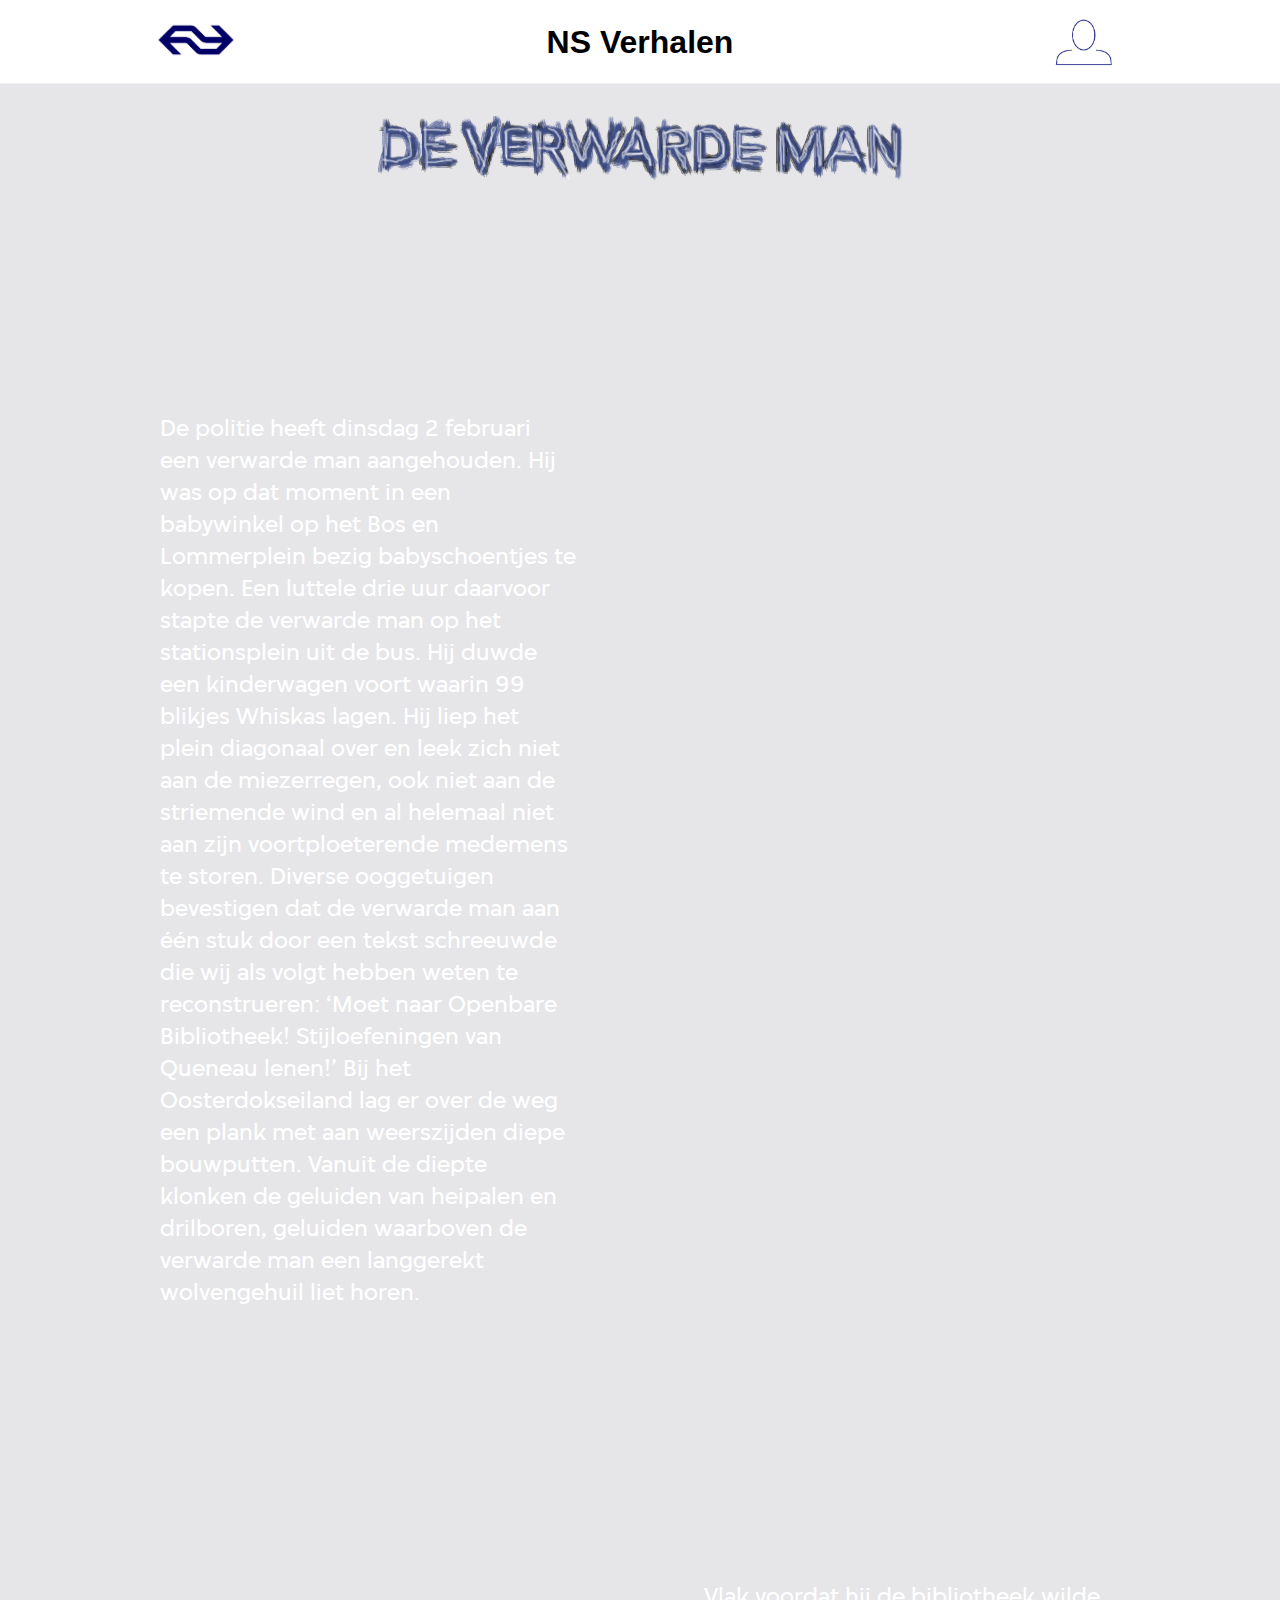
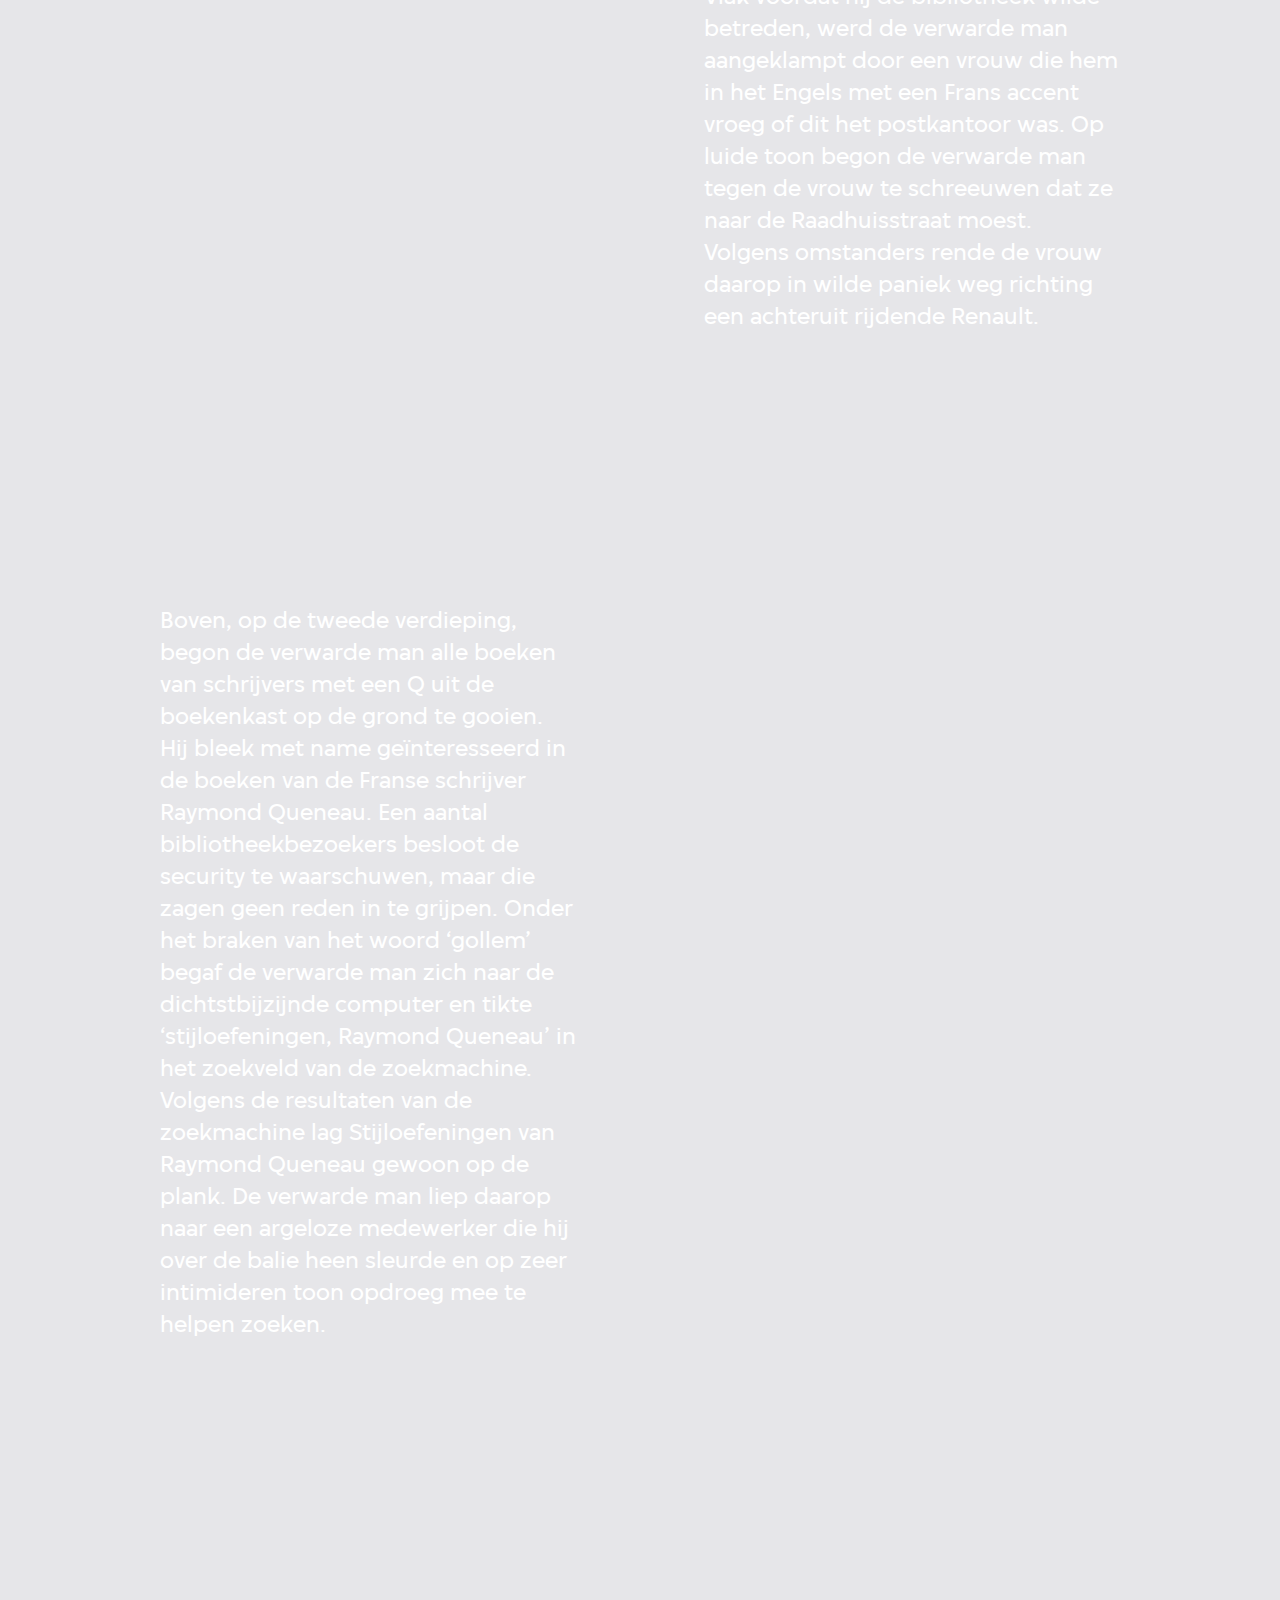
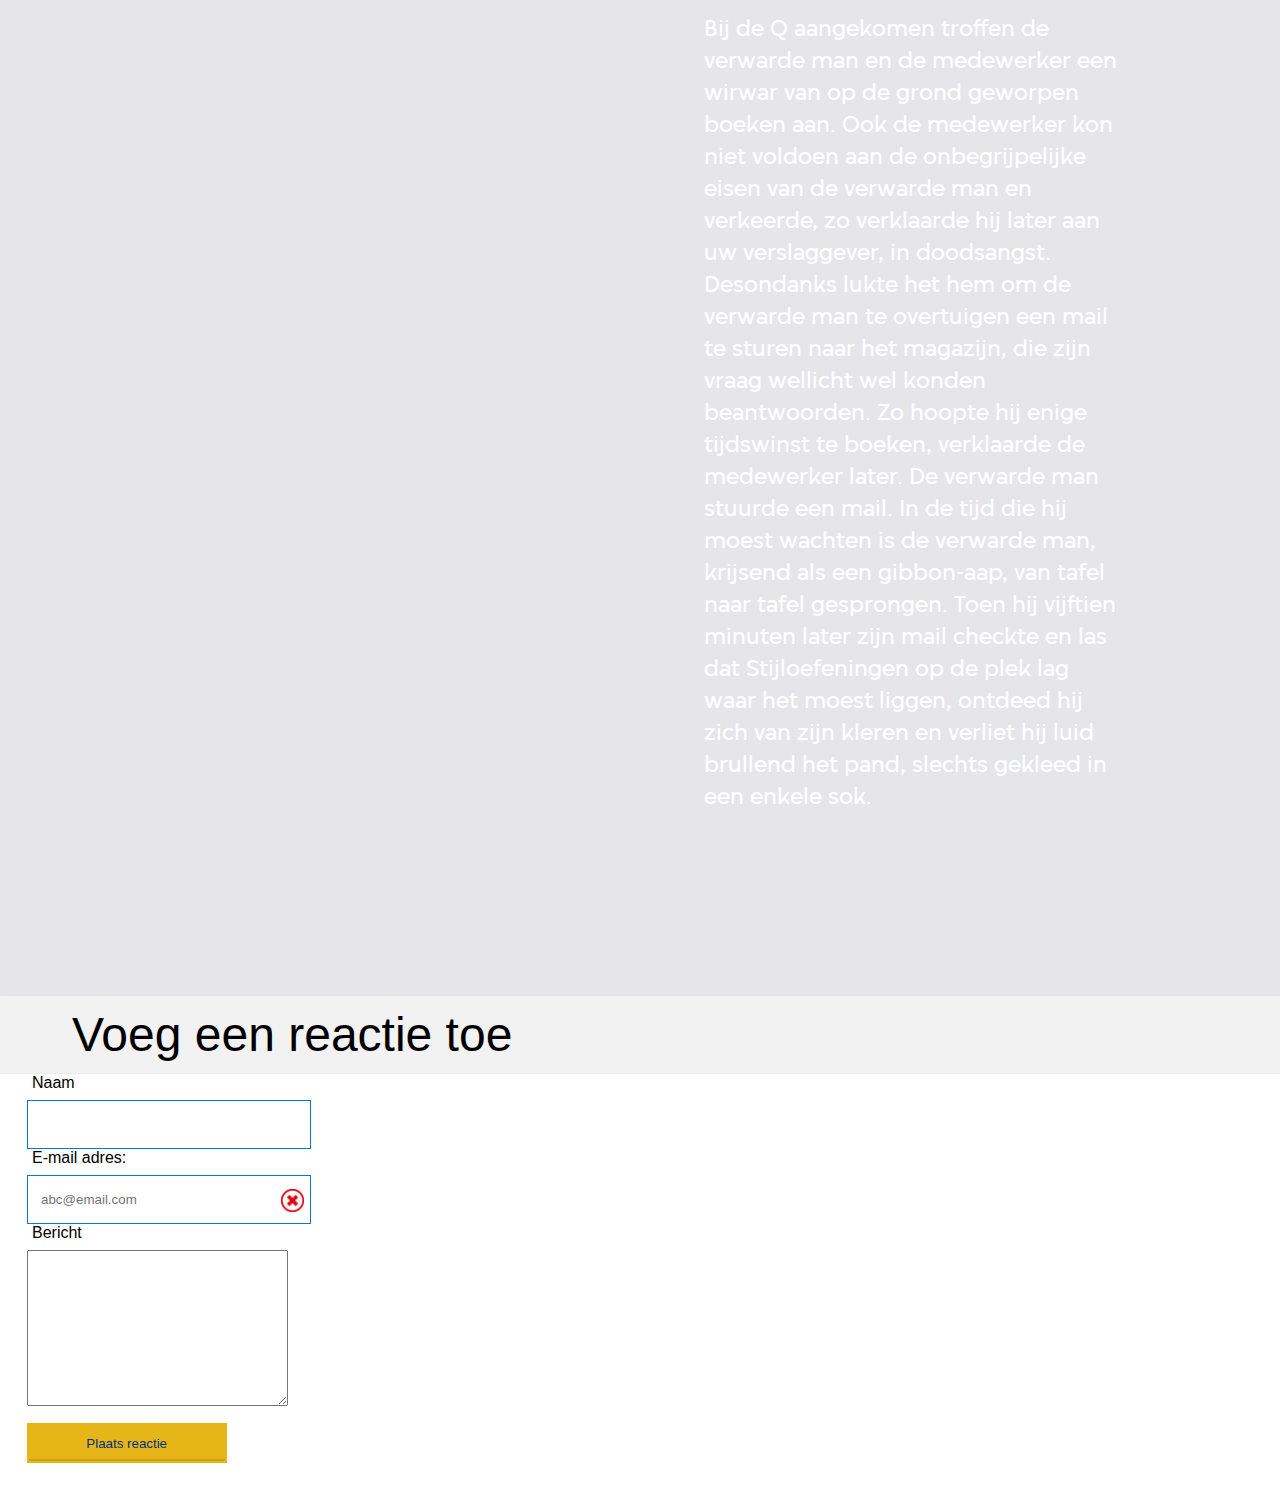
==== de_verwarde_man.html @ 7618469c "Initial commit" ====
<!DOCTYPE html>
<html lang="nl">
<head>
    <meta charset="UTF-8">
    <meta name="viewport" content="width=device-width, initial-scale=1.0">
    <link rel="stylesheet" href="css/style.css">
    <title>Verwarde Man</title>
</head>

<body class="verwardeMan">
    <header>
        <a href="index.html"><img src="images/Nederlandse-spoorwegen-NS-logo.png" alt="Logo Nederlandse Spoorwegen"></a>
        <h1>NS Verhalen</h1>
        <img id="inlogKnop" src="images/logo-MijnNS.png" alt="Logo Nederlandse Spoorwegen">
    </header>
    <main class="mainVerwardeMan">
        <div class="titelFlex"><img class="titel" src="css/images/verward_titel.png" alt="Gefrustreerd"></div>
        <div class="verward verwardOdd">
            <p class="pVerward"> De politie heeft dinsdag 2 februari een verwarde man aangehouden. Hij was op dat moment in een babywinkel op het Bos en Lommerplein bezig babyschoentjes te kopen. Een luttele drie uur daarvoor stapte de verwarde man op het stationsplein uit de bus. Hij duwde een kinderwagen voort waarin 99 blikjes Whiskas lagen. Hij liep het plein diagonaal over en leek zich niet aan de miezerregen, ook niet aan de striemende wind en al helemaal niet aan zijn voortploeterende medemens te storen. Diverse ooggetuigen bevestigen dat de verwarde man aan één stuk door een tekst schreeuwde die wij als volgt hebben weten te reconstrueren: ‘Moet naar Openbare Bibliotheek! Stijloefeningen van Queneau lenen!’ Bij het Oosterdokseiland lag er over de weg een plank met aan weerszijden diepe bouwputten. Vanuit de diepte klonken de geluiden van heipalen en drilboren, geluiden waarboven de verwarde man een langgerekt wolvengehuil liet horen.
            </p>
        </div>
        <div class="verward verwardEven">
            <p class="pVerward">Vlak voordat hij de bibliotheek wilde betreden, werd de verwarde man aangeklampt door een vrouw die hem in het Engels met een Frans accent vroeg of dit het postkantoor was. Op luide toon begon de verwarde man tegen de vrouw te schreeuwen dat ze naar de Raadhuisstraat moest. Volgens omstanders rende de vrouw daarop in wilde paniek weg richting een achteruit rijdende Renault.
            </p>
        </div>
        <div class="verward verwardOdd">
            <p class="pVerward">Boven, op de tweede verdieping, begon de verwarde man alle boeken van schrijvers met een Q uit de boekenkast op de grond te gooien. Hij bleek met name geïnteresseerd in de boeken van de Franse schrijver Raymond Queneau. Een aantal bibliotheekbezoekers besloot de security te waarschuwen, maar die zagen geen reden in te grijpen. Onder het braken van het woord ‘gollem’ begaf de verwarde man zich naar de dichtstbijzijnde computer en tikte ‘stijloefeningen, Raymond Queneau’ in het zoekveld van de zoekmachine. Volgens de resultaten van de zoekmachine lag Stijloefeningen van Raymond Queneau gewoon op de plank. De verwarde man liep daarop naar een argeloze medewerker die hij over de balie heen sleurde en op zeer intimideren toon opdroeg mee te helpen zoeken.</p>
        </div>
        
        <div class="verward verwardEven">
            <p class="pVerward">Bij de Q aangekomen troffen de verwarde man en de medewerker een wirwar van op de grond geworpen boeken aan. Ook de medewerker kon niet voldoen aan de onbegrijpelijke eisen van de verwarde man en verkeerde, zo verklaarde hij later aan uw verslaggever, in doodsangst. Desondanks lukte het hem om de verwarde man te overtuigen een mail te sturen naar het magazijn, die zijn vraag wellicht wel konden beantwoorden. Zo hoopte hij enige tijdswinst te boeken, verklaarde de medewerker later. De verwarde man stuurde een mail. In de tijd die hij moest wachten is de verwarde man, krijsend als een gibbon-aap, van tafel naar tafel gesprongen. Toen hij vijftien minuten later zijn mail checkte en las dat Stijloefeningen op de plek lag waar het moest liggen, ontdeed hij zich van zijn kleren en verliet hij luid brullend het pand, slechts gekleed in een enkele sok.</p>
        </div>

        <section class="reacties">
            <form>
                <h2 class="loginH2">Voeg een reactie toe</h2>
                <label for="naam">Naam</label>
                <input required id="naam" type="text" class="formInput">
                <label for="emailInlog">E-mail adres:</label>
                <input required id="emailInlog" type="email" placeholder="abc@email.com" class="formInput">
                <label for="bericht">Bericht</label>
                <textarea id="bericht" cols="30" rows="10"></textarea>
                <input type="submit" value="Plaats reactie" class="formButton" id="plaatsReactie">
            </form>
        </section>

    </main>
</body>
</html>
---- css/style.css ----
@font-face {
    font-family: 'SciFly Sans';
    src: url('fonts/SciFly-Sans.woff') format('woff2');
}

@font-face {
    font-family: 'VPRO Vesta';
    src: url('fonts/SimplisticSans-Normal.woff') format('woff2');
}

body {
    position: relative;
    font-family: 'Segoe UI', Myriad, Verdana, sans-serif;
    max-width: 100vw;
    background-color: #e6e6e9;
    margin: 0;
}

header {
    background-color: white;
    display: flex;
    align-items: center;
    justify-content: space-around;
    box-shadow: inset 0 -0.025rem 0 #e6e6e6;
}

.inlogPlek {
    height: 63%;
    width: 100%;
    position: fixed;
    z-index: 1;
    top: 0;
    left: 0;
    background-color: white;
    overflow-y: hidden;
    transition: 0.5s;
    box-shadow: 4px 4px 5px #aaaaaa;

}

.aanmelden form {
    overflow: hidden;
    max-width: 100%;
}

#emailRegister {
    margin-right: 84%;
}

#passwordVerify {
    margin-right: 84%;

}

header img {
    width: 3em;
}

dl {
    display: flex;
    padding: 0.3em;
    border-radius: 0 7em 7em 0;
    box-shadow: inset 0 -0.2rem 0 #e6e6e6;
}

article dl {
    position: absolute;
    top: 8.5em;
    left: 0;
    background-color: white;
}

.leeslijst {
    position: absolute;
    width: 1.5em;
    top: 0.2em;
    left: 18em;
}

.leestijd {
    top: 3em;
}

.leestijdEvent {
    max-width: 3.1em;
}

.taalgebruikEvent {
    max-width: 2em;
}

.comment {
    position: absolute;
    width: 2em;
    top: 0.4em;
    left: 15.5em;
}

.hartje {
    width: 2em;
    margin-right: 0.3em;
}

.aantalLikes {
    margin: 0;
    max-width: 2em;
    padding-top: 0.25em;
    padding-left: 0.1em;
    padding-right: 1em;
}

.zoeken {
    display: flex;
    justify-content: flex-end;
    margin-bottom: 1em;
    height: 2rem;
}

.zoeken input[type=submit] {
    vertical-align: top;
    white-space: nowrap;
    background-color: #0079d3;
    color: #fff;
    box-shadow: inset 0 -0.125rem 0 #005ca0;
    border: none;
    text-decoration: none;
    transition: box-shadow .15s ease-in-out;
}

.zoeken input[type=submit]:hover {
    color: #fff;
    text-decoration: none;
    cursor: pointer;
    box-shadow: inset 0 -3.125rem 0 #005ca0;
}

h1 {
    font-size: 1.25rem;
    line-height: 1.875rem;
    margin-right: 0;
}

h2 {
    padding: 0.5em 0.5em 0.5em 1.5em;
    margin: 0;
    font-size: 1.25rem;
    line-height: 1.875rem;
    display: block;
    font-weight: 400;
    position: relative;
    background-color: #f2f2f2;
    box-shadow: inset 0 -0.025rem 0 #e6e6e6;
}

h3 {
    height: 2em;
    background-color: #0079d3;
    text-align: center;
    color: white;
    margin: 0;
    font-weight: 400;
    width: 20rem;
}

aside {
    position: relative;
}

#filterButton {
    min-width: 7.5rem;

}

aside form {
    height: 100%;
    width: 100%;
    position: fixed;
    z-index: 1;
    bottom: 0;
    left: 0;
    opacity: 0.95;
    background-color: #e6b517;
    overflow-y: hidden;
    transition: 5s ease-out;
}

.hidden {
    height: 0%;
    display: none;
}

aside form label {
    display: inline-block;
    height: 2em;
    width: 5em;
}

.overlay input {
    display: inline-block;
}

fieldset {
    display: inline-block;
    border: none;
}

fieldset .titelFilter {
    display: block;
    border-bottom: solid #0079d3;
}

.kleurenFilters input {
    display: none;

}

.kleurenFilters label {
    border: solid;
}

#kleurenFilters {
    border: none;
    border-bottom: solid #0079d3;
}

.zwart {
    background-color: black;
}

.wit {
    background-color: white;
}

.rood {
    background-color: darkred;
}

.geel {
    background-color: yellow;
}

.oranje {
    background-color: orange;
}

.blauw {
    background-color: dodgerblue;
}

.paars {
    background-color: purple;
}

.groen {
    background-color: green;
}

.grijs {
    background-color: grey;
}

.roze {
    background-color: pink;
}

#zwart:checked ~ .zwart {
    border: solid;
    border-color: #0079d3;
}

#wit:checked ~ .wit {
    border: solid;
    border-color: #0079d3;
}

#rood:checked ~ .rood {
    border: solid;
    border-color: #0079d3;
}

#geel:checked ~ .geel {
    border: solid;
    border-color: #0079d3;
}

#oranje:checked ~ .oranje {
    border: solid;
    border-color: #0079d3;
}

#blauw:checked ~ .blauw {
    border: solid;
    border-color: #0079d3;
}

#paars:checked ~ .paars {
    border: solid;
    border-color: #0079d3;
}

#groen:checked ~ .groen {
    border: solid;
    border-color: #0079d3;
}

#grijs:checked ~ .grijs {
    border: solid;
    border-color: #0079d3;
}

#roze:checked ~ .roze {
    border: solid;
    border-color: #0079d3;
}

aside button {
    position: fixed;
    bottom: 1em;
    right: 7.5em;
    background-color: #e6b517;
    color: #003082;
    box-shadow: 0 -0.125rem 0 #cfa317 inset;
}

#taalgebruikIcoon {
    height: 2em;
    position: fixed;
    bottom: 1em;
    left: 1em;
}

#leestijdIcoon {
    height: 2.5em;
    position: fixed;
    bottom: 1em;
    left: 4.5em;
}

#sfeerIcoon {
    height: 2.5em;
    position: fixed;
    bottom: 1em;
    right: 2.5em;
}

#kleurIcoon {
    height: 2em;
    position: fixed;
    bottom: 1em;
    right: 4.5em;
}

section img,
section article {
    width: 20rem;
    margin-right: 1em;
}

article img:nth-of-type(3) {
    height: inherit;
    margin: 0;
}

button {
    height: 2.8125rem;
    padding: .625rem 1.125rem;
    vertical-align: top;
    font-weight: 400;
    white-space: nowrap;
    background-color: #0079d3;
    color: #fff;
    box-shadow: inset 0 -0.125rem 0 #005ca0;
    text-align: center;
    line-height: 1.5625rem;
    font-size: 1rem;
    border: none;
    text-decoration: none;
    transition: box-shadow .15s ease-in-out;
}

.sorterenKnop {
    margin-left: 1.1em;
    margin-top: .2em;
}

.verhalenSection {
    margin-bottom: 1em;

}

.alleVerhalenSection ul {
    display: flex;
    flex-direction: column;
    margin-left: 1.1em;
    margin-right: 1.1em;
}

ul {
    list-style: none;
    padding: 0;
}

article {
    margin-right: 10em;
    position: relative;
    box-shadow: 4px 4px 5px #aaaaaa;
}

.sorteren {
    margin: 0;
    padding: 0;
    height: 100%;
    width: 100%;
    position: fixed;
    z-index: 100;
    bottom: 0;
    left: 0;
    opacity: 0.95;
    transition: 0.5s;
    background-color: #e6b517;
    overflow-y: hidden;
}

.sluitSorteren {
    position: fixed;
    width: 8em;
    right: 3em;
    top: 2em;
    border-radius: 1em;
    color: white;
    background-color: #0079d3;
    box-shadow: inset 0 -0.125rem 0 #005ca0;
}

.sorteren label {
    display: inline-block;
    width: 19em;
}

.sorteren input {
    margin-left: 1em;
}

.sorteerLampje {
    margin-top: 1em;
    display: inline-block;
    width: 1em;
    height: 1em;
    background-color: red;
    border-radius: 100%;
    box-shadow: inset 0 -0.25rem 0 #cc0000;
}

#gelezenHL {
    margin-top: 7em;
}

.loginH2 {
    margin-top: 0;
}

.tabsInloggen,
.tabsAanmelden {
    height: 1.5rem;
    padding: .625rem 1.125rem;
    vertical-align: top;
    min-width: 7.5rem;
    font-weight: 400;
    white-space: nowrap;
    background-color: #0079d3;
    color: #fff;
    box-shadow: inset 0 -0.125rem 0 #005ca0;
    text-align: center;
    line-height: 1.5625rem;
    font-size: 1rem;
    border: none;
    text-decoration: none;
    transition: box-shadow .15s ease-in-out;
}

button:hover {
    color: #fff;
    text-decoration: none;
    cursor: pointer;
    box-shadow: inset 0 -3.125rem 0 #005ca0;
}

#filterButton:hover {
    color: #fff;
    text-decoration: none;
    cursor: pointer;
    box-shadow: inset 0 -3.125rem 0 #cfa317;
}

.geslacht {
    display: inline;
}

.scroll ul {
    display: flex;
    flex-wrap: nowrap;
    overflow: auto;
    -moz-webkit-overflow-scrolling: touch;
    -moz-webkit-margin-before: 1em;
    -moz-webkit-margin-after: 1em;
    -moz-webkit-margin-start: 0;
    -moz-webkit-margin-end: 0;
    -moz-webkit-padding-start: 0;
    overflow-style: -ms-autohiding-scrollbar;
}

section {
    background-color: white;
    box-shadow: inset 0 -0.025rem 0 #e6e6e6;
    box-shadow: 4px 4px 5px #aaaaaa;
}

.tabsInloggen:hover {
    color: #fff;
    text-decoration: none;
    cursor: pointer;
    box-shadow: inset 0 -3.125rem 0 #005ca0;
}

.tabsAanmelden:hover {
    color: #fff;
    text-decoration: none;
    cursor: pointer;
    box-shadow: inset 0 -3.125rem 0 #005ca0;
}

.tabAanmelden,
.tabInloggen {
    display: none;
    margin-bottom: 0;
    margin-top: 0;
    padding: 2rem;
    padding-bottom: 0;
    box-shadow: 0 0.125rem 0 0 rgba(7, 7, 33, .15);
}

.inloggen,
.aanmelden {
    background-color: white;
    padding-bottom: 2em;
    box-shadow: none;
}

form label {
    display: block;
    margin-bottom: 0.5em;
    background-color: transparent;
    width: 20em;
}

.inloggen form {
    margin-left: 2em;
}

.aanmelden form {
    margin-left: 2em;
}

.formInput {
    height: 2.8125rem;
    line-height: 1.5625rem;
    border: .0625rem solid #b5b5bc;
    border-radius: 0;
    position: relative;
    background-color: transparent;
    border-color: #0079d3;
    border-style: solid;
    width: 20em;
    color: #003082;
    text-overflow: ellipsis;
    padding-left: 1em;
    margin-right: 2em;
}

form input[type="email"]:valid {
    background: url(images/check.png);
    background-size: 1.7em;
    background-repeat: no-repeat;
    background-position: 19em 1em;
}

form input[type="email"]:invalid {
    background: url(images/wrong.png);
    background-size: 1.7em;
    background-repeat: no-repeat;
    background-position: 19em 1em;
}

form input[type="password"]:valid {
    background: url(images/check.png);
    background-size: 1.7em;
    background-repeat: no-repeat;
    background-position: 19em 1em;
}

form input[type="password"]:invalid {
    background: url(images/wrong.png);
    background-size: 1.7em;
    background-repeat: no-repeat;
    background-position: 19em 1em;
}

.formButton {
    margin-top: 1em;
    background-color: #e6b517;
    color: #003082;
    box-shadow: 0 -0.125rem 0 #cfa317 inset;
    width: 15em;
    height: 3em;
    border-style: solid;
    border-color: transparent;
}

.formButton:hover {
    color: #fff;
    text-decoration: none;
    cursor: pointer;
    box-shadow: inset 0 -3.125rem 0 #cfa317;
    transition: box-shadow .15s ease-in-out;
}

.tabs {
    display: flex;
    justify-content: space-around;
}

.tabInloggen:checked ~ .inloggen {
    display: block;
}

.tabInloggen:checked ~ .aanmelden {
    display: none;

}

.tabAanmelden:checked ~ .inloggen {
    display: none;
}

.tabAanmelden:checked ~ .aanmelden {
    display: block;
}

/*GEFRUSTREERD*/

.gefrustreerd {
    background-image: url(images/gefrustreerd_background.png);
    background-size: contain;
    background-position: center;
}

.mainGefrustreerd {
    position: relative;
}

.titelFlex {
    display: flex;
    justify-content: space-around;
}

.titel {
    max-width: 80%;
    max-height: 6em;
    margin-bottom: 3em;
}

.reacties {
    padding-bottom: 2em;
}

.reacties label,
.reacties input,
.reacties textarea {
    margin-left: 2em;
}

p {
    font-family: "SciFly Sans";
    word-break: break-all;
}

.odd,
.even {
    border-radius: 4em;
    padding: 2em;
    margin: 2em;
}

.odd {
    background-color: #FFD81B;
}


.even {
    background-color: #000000;
    color: #FFD81B;
}

.indent {
    width: 15em;
    float: left;
    shape-outside: url(images/indent1.png);
}

/*VERWARDEMAN*/

.verwardeMan {
    background-image: url(images/verward_background.png);
    background-size: contain;
    background-position: top;

}

.verwardeMan .titel {
    max-height: 4em;
    max-width: 90%;
    margin-top: 2em;
}

.verward {
    background-image: url(images/verward_p_background.png);
    background-size: cover;
    background-position: center;
    overflow: visible;
    padding: 4em;
    color: white;
}

.pVerward {
    font-family: "VPRO Vesta";
    word-break: normal;
}

/*VERHALEND*/

.verhalend {
    background-image: url(images/verhalend_background.png);
    background-size: cover;
    overflow: visible;
    

}

@media (min-width: 587px) {

    .verward {
        margin-bottom: 2em;
    }
}


@media (min-width: 767px) {

    header img {
        width: 5em;
    }

    h1 {
        font-size: 2rem;
    }

    h2 {
        font-size: 3em;
    }

    .zoeken {
        margin-bottom: 1em;
        height: 3rem;
    }

    section img,
    section article {
        width: 25rem;
        margin-right: 1em;
    }

    h3 {
        width: 25rem;
        font-size: 1.5em;
    }

    .comment {
        width: 3em;
        left: 18.5em;
    }

    .leeslijst {
        width: 2em;
        left: 22em;
    }

    .hartje {
        width: 3em;
    }

    .aantalLikes {
        max-width: 3em;
        padding-top: 0.7em;
        padding-left: 1em;
    }

    button {
        height: 3em;
        min-width: 10em;
        font-size: 1.5rem;
    }

    #filterButton {
        height: 3em;
        min-width: 10em;
        font-size: 1.5rem;
        bottom: 1em;
        right: 45%;
    }

    .formButton {
        display: block;
    }
    .inlogPlek {
        height: 50%;
    }
    .inloggen form,
    .aanmelden form {
        font-size: 1.5em;
    }
    fieldset {
        font-size: 1.5em;
    }
    .sorteren label {
        width: 30em;
    }

    .sorteerLampje {
        margin-top: 1.5em;
        width: 1.5em;
        height: 1.5em;
        margin-left: 1.5em;
    }

    .alleVerhalenSection ul {
        display: inline-block;
        margin-left: 0;
        margin-right: 0;

    }

    .alleVerhalenSection li {
        display: inline-block;
        margin-top: 2em;
    }

    .alleVerhalenSection article {
        margin-left: 10em;
    }

    #taalgebruikIcoon {
        max-width: 6em;
        height: 4em;
        bottom: 1em;
        left: 3.5em;
    }

    #leestijdIcoon {
        max-width: 4.5em;
        height: 4.5em;
        bottom: 1em;
        left: 12.5em;
    }

    #sfeerIcoon {
        max-width: 2em;
        height: 4.5em;
        bottom: 1em;
        right: 3.5em;
    }

    #kleurIcoon {
        max-width: 5em;
        height: 4em;
        bottom: 1em;
        right: 7.5em;
    }

    /*GEFRUSTREERD*/
    .indent {
        width: 25em;
        float: left;
        shape-outside: url(images/indent1.png);
    }

    p {
        font-size: 1.5em;
    }

    .titel {
        max-height: 10em;
        margin-bottom: 3em;
    }



}

@media (min-width: 1023px) {

    .inlogPlek {
        height: 65%;
    }

    .alleVerhalenSection article {
        margin-left: 1em;
    }

    #taalgebruikIcoon {
        max-width: 6em;
        bottom: 1em;
        left: 3.5em;
    }

    #leestijdIcoon {
        max-width: 4.5em;
        bottom: 1em;
        left: 12.5em;
    }

    #sfeerIcoon {
        max-width: 1.5em;
        bottom: 1em;
        right: 5.5em;
    }

    #kleurIcoon {
        max-width: 5em;
        bottom: 1em;
        right: 15.5em;
    }

    .sorteerLampje {
        margin-right: 50%;
    }
    .scroll ul {
        display: inline-block;
    }

    .scroll li {
        display: inline-block;
    }
    fieldset {
        display: inline-block;
        margin-right: 50%;
    }

    .odd,
    .even,
    .verwardOdd,
    .verwardEven {
        margin: 6em;
    }
    .verwardEven {
        background-position: center;
        background-clip: padding-box;
        margin-left: 50%;
    }

    .verwardOdd {
        background-position: center;
        background-clip: padding-box;
        margin-right: 50%;
    }

    .odd {
        margin-left: 40%;
    }


    .even {
        margin-right: 40%;
    }


    main .aanbevolen article:nth-of-type(1) {}
}

@media (min-width: 1023px) {

    /*
    .verhalenSection article {
        width: 30em
    }
    .verhalenSection article img:nth-of-type(3) {
        width: 30em;
    }
    
    h3{
        width: inherit;
    }
    
    .verhalenSection .comment {
        left: 23.5em;
    }
    .verhalenSection .leeslijst {
    left: 27em;
}
*/
}
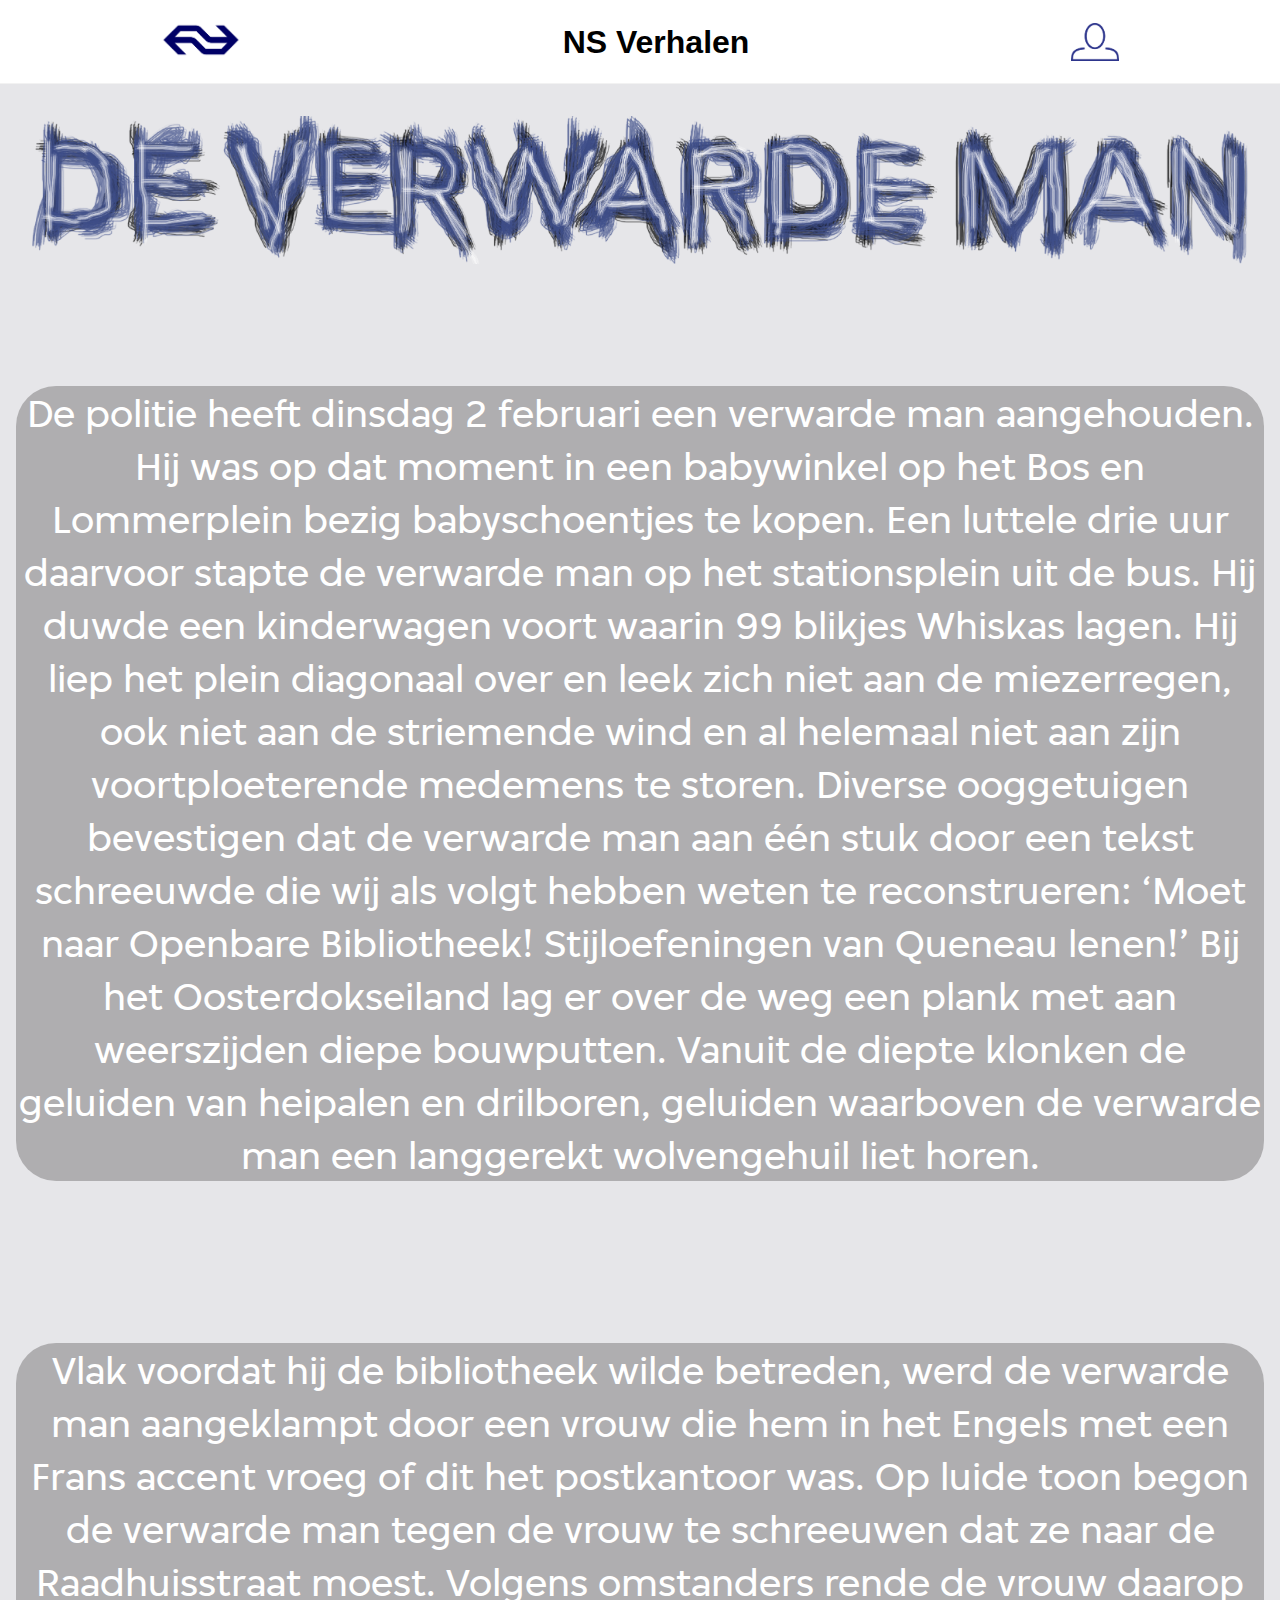
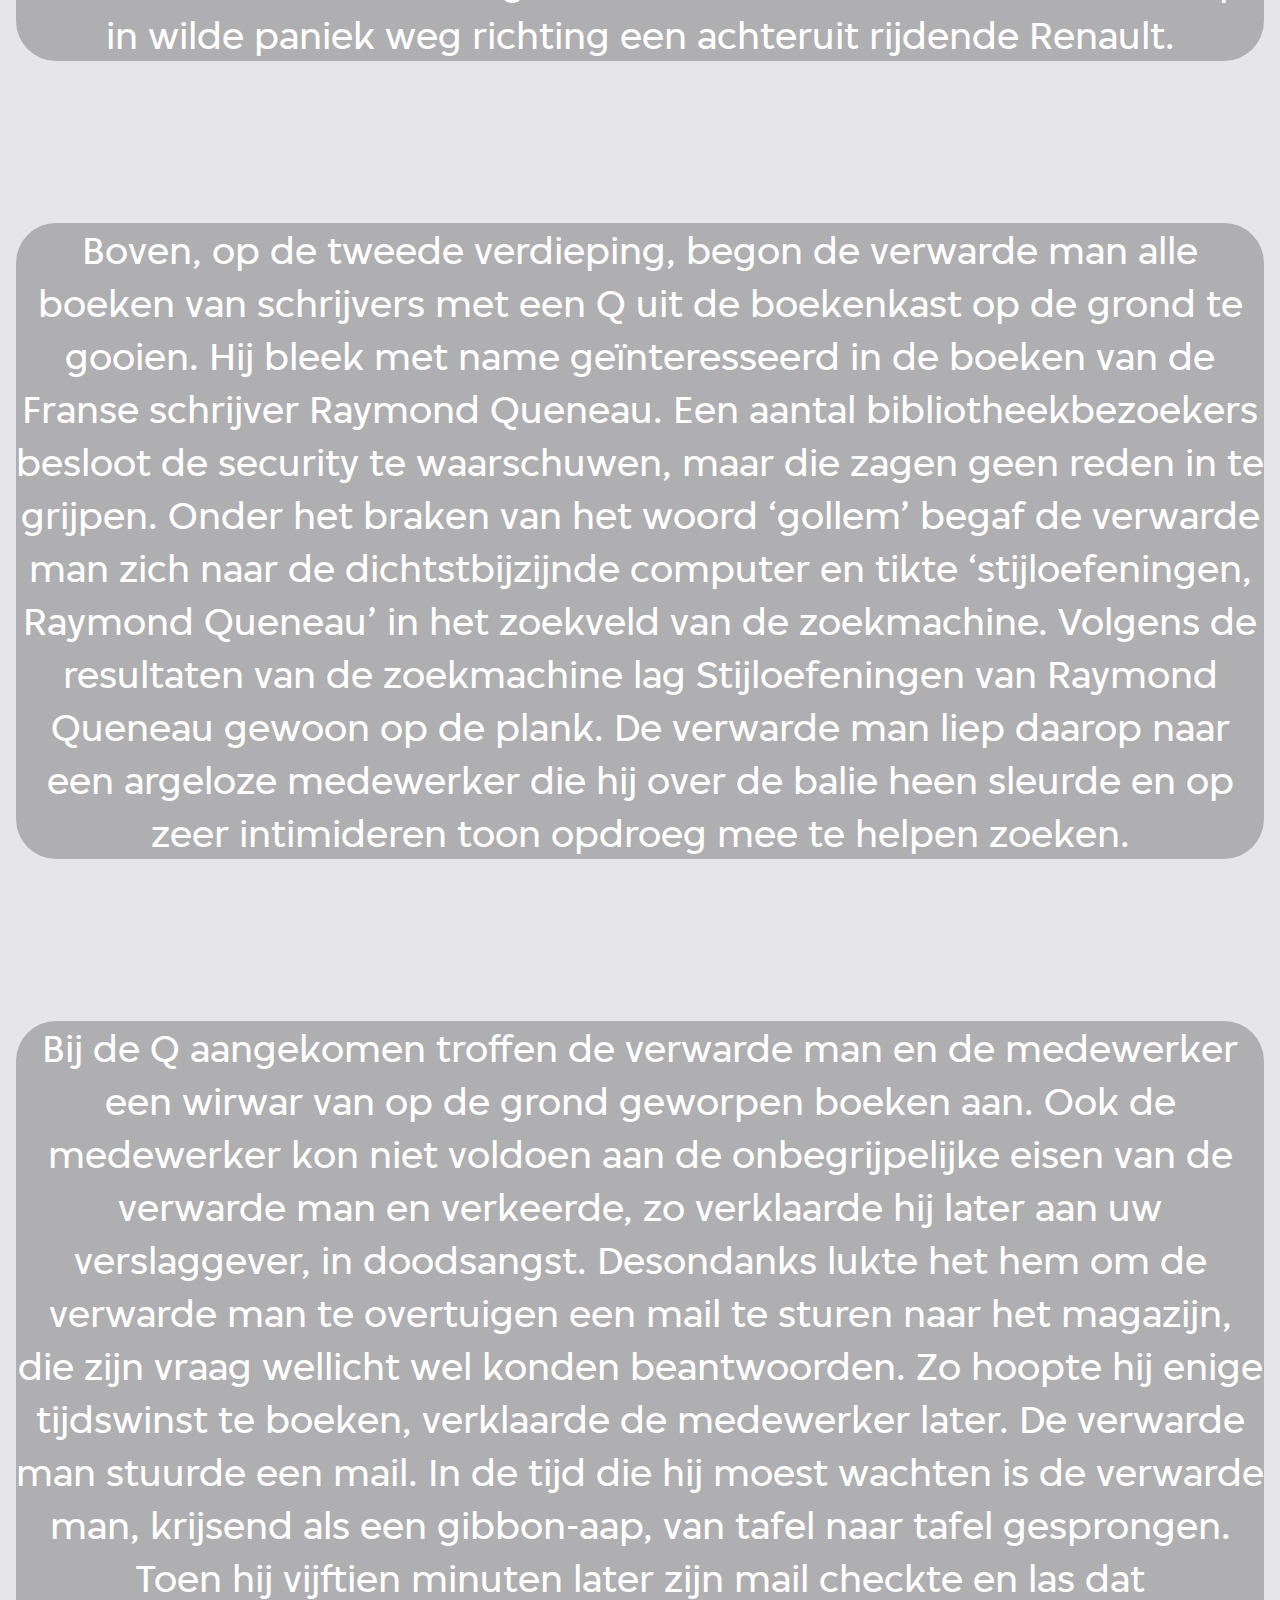
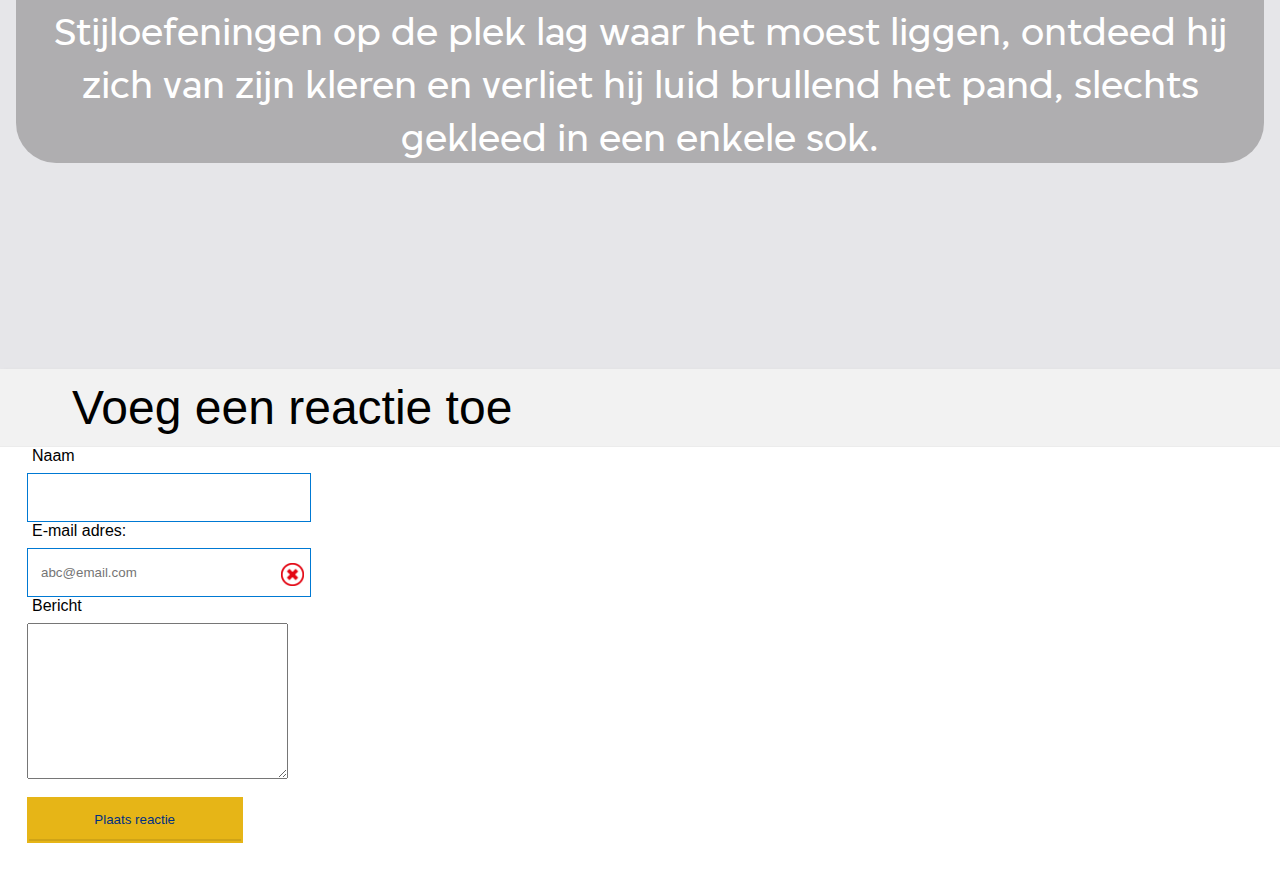
==== commit ae18f145: "cgcg" ====
--- a/de_verwarde_man.html
+++ b/de_verwarde_man.html
@@ -1,5 +1,6 @@
 <!DOCTYPE html>
 <html lang="nl">
+
 <head>
     <meta charset="UTF-8">
     <meta name="viewport" content="width=device-width, initial-scale=1.0">
@@ -15,23 +16,28 @@
     </header>
     <main class="mainVerwardeMan">
         <div class="titelFlex"><img class="titel" src="css/images/verward_titel.png" alt="Gefrustreerd"></div>
-        <div class="verward verwardOdd">
-            <p class="pVerward"> De politie heeft dinsdag 2 februari een verwarde man aangehouden. Hij was op dat moment in een babywinkel op het Bos en Lommerplein bezig babyschoentjes te kopen. Een luttele drie uur daarvoor stapte de verwarde man op het stationsplein uit de bus. Hij duwde een kinderwagen voort waarin 99 blikjes Whiskas lagen. Hij liep het plein diagonaal over en leek zich niet aan de miezerregen, ook niet aan de striemende wind en al helemaal niet aan zijn voortploeterende medemens te storen. Diverse ooggetuigen bevestigen dat de verwarde man aan één stuk door een tekst schreeuwde die wij als volgt hebben weten te reconstrueren: ‘Moet naar Openbare Bibliotheek! Stijloefeningen van Queneau lenen!’ Bij het Oosterdokseiland lag er over de weg een plank met aan weerszijden diepe bouwputten. Vanuit de diepte klonken de geluiden van heipalen en drilboren, geluiden waarboven de verwarde man een langgerekt wolvengehuil liet horen.
-            </p>
+        <div class="site-wrap">
+            <img src='images/alineaVerward.png' class="align-left slide-in alinea" alt="background">
+            <div class="verward verwardOdd">
+                <p class="pVerward"> De politie heeft dinsdag 2 februari een verwarde man aangehouden. Hij was op dat moment in een babywinkel op het Bos en Lommerplein bezig babyschoentjes te kopen. Een luttele drie uur daarvoor stapte de verwarde man op het stationsplein uit de bus. Hij duwde een kinderwagen voort waarin 99 blikjes Whiskas lagen. Hij liep het plein diagonaal over en leek zich niet aan de miezerregen, ook niet aan de striemende wind en al helemaal niet aan zijn voortploeterende medemens te storen. Diverse ooggetuigen bevestigen dat de verwarde man aan één stuk door een tekst schreeuwde die wij als volgt hebben weten te reconstrueren: ‘Moet naar Openbare Bibliotheek! Stijloefeningen van Queneau lenen!’ Bij het Oosterdokseiland lag er over de weg een plank met aan weerszijden diepe bouwputten. Vanuit de diepte klonken de geluiden van heipalen en drilboren, geluiden waarboven de verwarde man een langgerekt wolvengehuil liet horen.
+                </p>
+            </div>
+            <img src='images/alineaVerward.png' class="align-right slide-in alinea" alt="background">
+            <div class="verward verwardEven">
+                <p class="pVerward">Vlak voordat hij de bibliotheek wilde betreden, werd de verwarde man aangeklampt door een vrouw die hem in het Engels met een Frans accent vroeg of dit het postkantoor was. Op luide toon begon de verwarde man tegen de vrouw te schreeuwen dat ze naar de Raadhuisstraat moest. Volgens omstanders rende de vrouw daarop in wilde paniek weg richting een achteruit rijdende Renault.
+                </p>
+            </div>
+            <img src='images/alineaVerward.png' class="align-left slide-in alinea" alt="background">
+            <div class="verward verwardOdd">
+                <p class="pVerward">Boven, op de tweede verdieping, begon de verwarde man alle boeken van schrijvers met een Q uit de boekenkast op de grond te gooien. Hij bleek met name geïnteresseerd in de boeken van de Franse schrijver Raymond Queneau. Een aantal bibliotheekbezoekers besloot de security te waarschuwen, maar die zagen geen reden in te grijpen. Onder het braken van het woord ‘gollem’ begaf de verwarde man zich naar de dichtstbijzijnde computer en tikte ‘stijloefeningen, Raymond Queneau’ in het zoekveld van de zoekmachine. Volgens de resultaten van de zoekmachine lag Stijloefeningen van Raymond Queneau gewoon op de plank. De verwarde man liep daarop naar een argeloze medewerker die hij over de balie heen sleurde en op zeer intimideren toon opdroeg mee te helpen zoeken.</p>
+            </div>
+            <img src='images/alineaVerward.png' class="align-right slide-in alinea" alt="background">
+            <div class="verward verwardEven">
+                <p class="pVerward">Bij de Q aangekomen troffen de verwarde man en de medewerker een wirwar van op de grond geworpen boeken aan. Ook de medewerker kon niet voldoen aan de onbegrijpelijke eisen van de verwarde man en verkeerde, zo verklaarde hij later aan uw verslaggever, in doodsangst. Desondanks lukte het hem om de verwarde man te overtuigen een mail te sturen naar het magazijn, die zijn vraag wellicht wel konden beantwoorden. Zo hoopte hij enige tijdswinst te boeken, verklaarde de medewerker later. De verwarde man stuurde een mail. In de tijd die hij moest wachten is de verwarde man, krijsend als een gibbon-aap, van tafel naar tafel gesprongen. Toen hij vijftien minuten later zijn mail checkte en las dat Stijloefeningen op de plek lag waar het moest liggen, ontdeed hij zich van zijn kleren en verliet hij luid brullend het pand, slechts gekleed in een enkele sok.</p>
+            </div>
+            <img src='images/alineaVerward.png' class="align-left slide-in alinea" alt="background">
         </div>
-        <div class="verward verwardEven">
-            <p class="pVerward">Vlak voordat hij de bibliotheek wilde betreden, werd de verwarde man aangeklampt door een vrouw die hem in het Engels met een Frans accent vroeg of dit het postkantoor was. Op luide toon begon de verwarde man tegen de vrouw te schreeuwen dat ze naar de Raadhuisstraat moest. Volgens omstanders rende de vrouw daarop in wilde paniek weg richting een achteruit rijdende Renault.
-            </p>
-        </div>
-        <div class="verward verwardOdd">
-            <p class="pVerward">Boven, op de tweede verdieping, begon de verwarde man alle boeken van schrijvers met een Q uit de boekenkast op de grond te gooien. Hij bleek met name geïnteresseerd in de boeken van de Franse schrijver Raymond Queneau. Een aantal bibliotheekbezoekers besloot de security te waarschuwen, maar die zagen geen reden in te grijpen. Onder het braken van het woord ‘gollem’ begaf de verwarde man zich naar de dichtstbijzijnde computer en tikte ‘stijloefeningen, Raymond Queneau’ in het zoekveld van de zoekmachine. Volgens de resultaten van de zoekmachine lag Stijloefeningen van Raymond Queneau gewoon op de plank. De verwarde man liep daarop naar een argeloze medewerker die hij over de balie heen sleurde en op zeer intimideren toon opdroeg mee te helpen zoeken.</p>
-        </div>
-        
-        <div class="verward verwardEven">
-            <p class="pVerward">Bij de Q aangekomen troffen de verwarde man en de medewerker een wirwar van op de grond geworpen boeken aan. Ook de medewerker kon niet voldoen aan de onbegrijpelijke eisen van de verwarde man en verkeerde, zo verklaarde hij later aan uw verslaggever, in doodsangst. Desondanks lukte het hem om de verwarde man te overtuigen een mail te sturen naar het magazijn, die zijn vraag wellicht wel konden beantwoorden. Zo hoopte hij enige tijdswinst te boeken, verklaarde de medewerker later. De verwarde man stuurde een mail. In de tijd die hij moest wachten is de verwarde man, krijsend als een gibbon-aap, van tafel naar tafel gesprongen. Toen hij vijftien minuten later zijn mail checkte en las dat Stijloefeningen op de plek lag waar het moest liggen, ontdeed hij zich van zijn kleren en verliet hij luid brullend het pand, slechts gekleed in een enkele sok.</p>
-        </div>
-
-        <section class="reacties">
+        <section id="verwardComment" class="reacties">
             <form>
                 <h2 class="loginH2">Voeg een reactie toe</h2>
                 <label for="naam">Naam</label>
@@ -45,5 +51,104 @@
         </section>
 
     </main>
+    <script>
+        function debounce(func, wait = 20, immediate = true) {
+            var timeout;
+            return function() {
+                var context = this,
+                    args = arguments;
+                var later = function() {
+                    timeout = null;
+                    if (!immediate) func.apply(context, args);
+                };
+                var callNow = immediate && !timeout;
+                clearTimeout(timeout);
+                timeout = setTimeout(later, wait);
+                if (callNow) func.apply(context, args);
+            };
+        };
+
+        const sliderImages = document.querySelectorAll('.slide-in');
+
+        function checkSlide() {
+            sliderImages.forEach(sliderImage => {
+                // half way through the image
+                const slideInAt = (window.scrollY + window.innerHeight) - sliderImage.height / 2;
+                // bottom of the image
+                const imageBottom = sliderImage.offsetTop + sliderImage.height;
+                const isHalfShown = slideInAt > sliderImage.offsetTop;
+                const isNotScrolledPast = window.scrollY < imageBottom;
+                if (isHalfShown && isNotScrolledPast) {
+                    sliderImage.classList.add('active');
+                } else {
+                    sliderImage.classList.remove('active');
+                }
+            });
+        }
+
+        window.addEventListener('scroll', debounce(checkSlide));
+
+    </script>
+
+    <style>
+        .verward {
+            position: relative;
+        }
+
+        body {
+            margin: 0;
+
+        }
+
+        html,
+        body {
+            max-width: 100%;
+            overflow-x: hidden;
+        }
+
+        *,
+        *:before,
+        *:after {
+            box-sizing: inherit;
+        }
+
+        .alinea {
+            width: 100%;
+
+        }
+
+        .site-wrap {
+            max-width: 100%;
+            margin: 100px auto;
+            margin-top: 0;
+
+        }
+
+        .align-left {
+            margin-right: 20px;
+        }
+
+
+
+        .slide-in {
+            opacity: 0;
+            transition: all .5s;
+        }
+
+        .align-left.slide-in {
+            transform: translateX(-60%) scale(0.95);
+        }
+
+        .align-right.slide-in {
+            transform: translateX(60%) scale(0.95);
+        }
+
+        .slide-in.active {
+            opacity: 1;
+            transform: translateX(0%) scale(1);
+        }
+
+    </style>
 </body>
-</html>+
+</html>
--- a/css/style.css
+++ b/css/style.css
@@ -6,6 +6,42 @@
 @font-face {
     font-family: 'VPRO Vesta';
     src: url('fonts/SimplisticSans-Normal.woff') format('woff2');
+}
+
+@font-face {
+    font-family: 'Museo Sans';
+    src: url('fonts/SimplisticSans-Normal.woff') format('woff2');
+}
+
+@keyframes stretch {
+    0% {
+        transform: scale(.3);
+        border-radius: 100%;
+    }
+    100% {
+        transform: scale(1.5);
+    }
+}
+
+.stretch {
+    animation-name: stretch;
+    animation-duration: 1.5s;
+    animation-timing-function: ease-out;
+    animation-delay: 0s;
+    animation-direction: alternate;
+    animation-iteration-count: 6;
+    animation-fill-mode: none;
+    animation-play-state: running;
+}
+
+.stretchHartje {
+    animation-name: stretch;
+    animation-duration: .5s;
+    animation-timing-function: ease-out;
+    animation-delay: 0s;
+    animation-direction: alternate;
+    animation-iteration-count: 1.5;
+    animation-play-state: running;
 }
 
 body {
@@ -24,8 +60,12 @@
     box-shadow: inset 0 -0.025rem 0 #e6e6e6;
 }
 
+#inlogKnop {
+    width: 2em;
+}
+
 .inlogPlek {
-    height: 63%;
+    height: 75%;
     width: 100%;
     position: fixed;
     z-index: 1;
@@ -56,6 +96,11 @@
     width: 3em;
 }
 
+dd {
+    text-decoration: none;
+
+}
+
 dl {
     display: flex;
     padding: 0.3em;
@@ -73,9 +118,11 @@
 .leeslijst {
     position: absolute;
     width: 1.5em;
-    top: 0.2em;
+    top: 0.4em;
     left: 18em;
 }
+
+
 
 .leestijd {
     top: 3em;
@@ -91,13 +138,17 @@
 
 .comment {
     position: absolute;
-    width: 2em;
+    width: 3em;
     top: 0.4em;
-    left: 15.5em;
+    left: 14.5em;
+}
+
+.comment:active {
+    top: 1em;
 }
 
 .hartje {
-    width: 2em;
+    width: 1.9em;
     margin-right: 0.3em;
 }
 
@@ -109,14 +160,20 @@
     padding-right: 1em;
 }
 
+.zoeken input[type='text'] {
+    width: 45%;
+    padding-left: 1em;
+}
+
 .zoeken {
     display: flex;
     justify-content: flex-end;
     margin-bottom: 1em;
     height: 2rem;
-}
-
-.zoeken input[type=submit] {
+    margin-top: 0.3em;
+}
+
+.zoeken input[type='submit'] {
     vertical-align: top;
     white-space: nowrap;
     background-color: #0079d3;
@@ -125,6 +182,7 @@
     border: none;
     text-decoration: none;
     transition: box-shadow .15s ease-in-out;
+    width: 4em;
 }
 
 .zoeken input[type=submit]:hover {
@@ -141,6 +199,7 @@
 }
 
 h2 {
+    display: flex;
     padding: 0.5em 0.5em 0.5em 1.5em;
     margin: 0;
     font-size: 1.25rem;
@@ -150,6 +209,7 @@
     position: relative;
     background-color: #f2f2f2;
     box-shadow: inset 0 -0.025rem 0 #e6e6e6;
+    justify-content: space-around;
 }
 
 h3 {
@@ -160,6 +220,7 @@
     margin: 0;
     font-weight: 400;
     width: 20rem;
+    padding-top: 0.3em;
 }
 
 aside {
@@ -168,7 +229,8 @@
 
 #filterButton {
     min-width: 7.5rem;
-
+    transform: translateX(-50%);
+    left: 50%;
 }
 
 aside form {
@@ -181,11 +243,14 @@
     opacity: 0.95;
     background-color: #e6b517;
     overflow-y: hidden;
-    transition: 5s ease-out;
+    transition: all 0.5s ease-out;
 }
 
 .hidden {
     height: 0%;
+}
+
+.hiddenDisplay {
     display: none;
 }
 
@@ -207,6 +272,13 @@
 fieldset .titelFilter {
     display: block;
     border-bottom: solid #0079d3;
+    width: 20em;
+    padding-bottom: 0.5em;
+    height: 1.7em;
+}
+
+fieldset {
+    padding-bottom: 0;
 }
 
 .kleurenFilters input {
@@ -239,7 +311,7 @@
     background-color: yellow;
 }
 
-.oranje {
+label.oranje {
     background-color: orange;
 }
 
@@ -320,6 +392,17 @@
     background-color: #e6b517;
     color: #003082;
     box-shadow: 0 -0.125rem 0 #cfa317 inset;
+}
+
+#closeFilter {
+    position: fixed;
+    width: 8em;
+    right: 3em;
+    top: 1.8em;
+    border-radius: 1em;
+    color: white;
+    background-color: #0079d3;
+    box-shadow: inset 0 -0.125rem 0 #005ca0;
 }
 
 #taalgebruikIcoon {
@@ -401,6 +484,7 @@
 }
 
 article {
+    margin-bottom: 1em;
     margin-right: 10em;
     position: relative;
     box-shadow: 4px 4px 5px #aaaaaa;
@@ -425,7 +509,7 @@
     position: fixed;
     width: 8em;
     right: 3em;
-    top: 2em;
+    top: 2.7em;
     border-radius: 1em;
     color: white;
     background-color: #0079d3;
@@ -434,21 +518,34 @@
 
 .sorteren label {
     display: inline-block;
-    width: 19em;
+    width: 89%;
 }
 
 .sorteren input {
     margin-left: 1em;
 }
 
-.sorteerLampje {
+.redLampje {
+    box-shadow: inset 0 -0.25rem 0 #cc0000;
+    background-color: red;
+}
+
+.greenLampje {
+    background-color: #33cc33;
+    box-shadow: inset 0 -0.25rem 0 #2eb82e;
+}
+
+.sorteerLampje,
+.leestijdLampje,
+.taalgebruikLampje,
+.sfeerwoordLampje,
+.kleurLampje {
     margin-top: 1em;
     display: inline-block;
     width: 1em;
     height: 1em;
-    background-color: red;
     border-radius: 100%;
-    box-shadow: inset 0 -0.25rem 0 #cc0000;
+    transition: 0.5s;
 }
 
 #gelezenHL {
@@ -574,7 +671,7 @@
     color: #003082;
     text-overflow: ellipsis;
     padding-left: 1em;
-    margin-right: 2em;
+    margin-right: 40%;
 }
 
 form input[type="email"]:valid {
@@ -646,6 +743,17 @@
     display: block;
 }
 
+a {
+    text-decoration: none;
+}
+
+a:visited {
+    text-decoration: none;
+    text-emphasis: none;
+}
+
+
+
 /*GEFRUSTREERD*/
 
 .gefrustreerd {
@@ -654,6 +762,19 @@
     background-position: center;
 }
 
+.gefrustreerd .odd {
+    transform: rotate(-10deg);
+    animation: roll 30s infinite;
+}
+
+.gefrustreerd .even {
+    transform: rotate(10deg);
+}
+
+.odd:nth-of-type(2) {
+    margin-left: 5em;
+}
+
 .mainGefrustreerd {
     position: relative;
 }
@@ -664,8 +785,8 @@
 }
 
 .titel {
-    max-width: 80%;
-    max-height: 6em;
+    max-width: 90%;
+    max-height: 8em;
     margin-bottom: 3em;
 }
 
@@ -679,7 +800,7 @@
     margin-left: 2em;
 }
 
-p {
+.gefrustreerd p {
     font-family: "SciFly Sans";
     word-break: break-all;
 }
@@ -703,9 +824,10 @@
 
 .indent {
     width: 15em;
-    float: left;
+    float: right;
     shape-outside: url(images/indent1.png);
 }
+
 
 /*VERWARDEMAN*/
 
@@ -716,6 +838,7 @@
 
 }
 
+
 .verwardeMan .titel {
     max-height: 4em;
     max-width: 90%;
@@ -723,17 +846,19 @@
 }
 
 .verward {
-    background-image: url(images/verward_p_background.png);
     background-size: cover;
     background-position: center;
     overflow: visible;
-    padding: 4em;
+    padding: 1em;
     color: white;
 }
 
 .pVerward {
     font-family: "VPRO Vesta";
     word-break: normal;
+    background-color: rgba(49, 47, 46, .3);
+    text-align: center;
+    border-radius: 1em;
 }
 
 /*VERHALEND*/
@@ -742,11 +867,137 @@
     background-image: url(images/verhalend_background.png);
     background-size: cover;
     overflow: visible;
-    
-
-}
-
-@media (min-width: 587px) {
+}
+
+.verhalend p * {
+    color: black;
+    text-decoration: none;
+    font-family: "Museo Sans";
+}
+
+.verhalend p {
+    font-family: "Museo Sans";
+    margin-left: 1em;
+    margin-right: 1em;
+    text-align: center
+}
+
+.verhalend form {
+    margin-top: 15em;
+}
+
+.verhalend .hoofdstuk1 {
+    margin-top: 2em;
+    margin-left: 50%;
+    transform: translateX(-50%);
+    border-radius: 1.5em;
+    background-color: #E7D0D5;
+    box-shadow: inset 0 -0.125rem 0 #C5B4AF;
+
+}
+
+.verhalend .hoofdstuk2 {
+    margin-top: 2em;
+    margin-left: 50%;
+    transform: translateX(-50%);
+    border-radius: 1.5em;
+    background-color: #E7D0D5;
+    box-shadow: inset 0 -0.125rem 0 #C5B4AF;
+}
+
+.verhalend .hoofdstuk3 {
+    margin-top: 2em;
+    margin-left: 50%;
+    transform: translateX(-50%);
+    border-radius: 1.5em;
+    background-color: #E7D0D5;
+    box-shadow: inset 0 -0.125rem 0 #C5B4AF;
+}
+
+.verhalend .hoofdstuk4 {
+    margin-top: 2em;
+    margin-left: 50%;
+    transform: translateX(-50%);
+    border-radius: 1.5em;
+    background-color: #E7D0D5;
+    box-shadow: inset 0 -0.125rem 0 #C5B4AF;
+}
+
+.hoofdstuk1:hover {
+    color: #fff;
+    text-decoration: none;
+    cursor: pointer;
+    box-shadow: inset 0 -3.125rem 0 #C5B4AF;
+}
+
+.hoofdstuk2:hover {
+    color: #fff;
+    text-decoration: none;
+    cursor: pointer;
+    box-shadow: inset 0 -3.125rem 0 #C5B4AF;
+}
+
+.hoofdstuk3:hover {
+    color: #fff;
+    text-decoration: none;
+    cursor: pointer;
+    box-shadow: inset 0 -3.125rem 0 #C5B4AF;
+}
+
+.hoofdstuk4:hover {
+    color: #fff;
+    text-decoration: none;
+    cursor: pointer;
+    box-shadow: inset 0 -3.125rem 0 #C5B4AF;
+}
+
+
+/*
+.typewriter {
+    overflow: hidden;
+    /* Ensures the content is not revealed until the animation */
+
+border-right: .15em solid orange;
+/* The typwriter cursor */
+
+white-space: nowrap;
+/* Keeps the content on a single line */
+
+margin: 0 auto;
+/* Gives that scrolling effect as the typing happens */
+
+animation: typing 3.5s steps(40,
+end),
+blink-caret .75s step-end infinite;
+margin: 0;
+}
+
+*/ .verhalend {}
+
+/* The typing effect */
+
+@keyframes typing {
+    from {
+        width: 0
+    }
+    to {
+        width: 100%
+    }
+}
+
+/* The typewriter cursor effect */
+
+@keyframes blink-caret {
+    from,
+    to {
+        border-color: transparent
+    }
+    50% {
+        border-color: orange;
+    }
+}
+
+@media (min-width: 36em) {
 
     .verward {
         margin-bottom: 2em;
@@ -754,10 +1005,17 @@
 }
 
 
-@media (min-width: 767px) {
+@media (min-width: 47em) {
 
     header img {
         width: 5em;
+    }
+
+    .zoeken input[type='submit'] {
+        width: 10%;
+    }
+    #inlogKnop {
+        width: 3em;
     }
 
     h1 {
@@ -815,7 +1073,8 @@
         min-width: 10em;
         font-size: 1.5rem;
         bottom: 1em;
-        right: 45%;
+        transform: translateX(-50%);
+        left: 50%;
     }
 
     .formButton {
@@ -823,6 +1082,14 @@
     }
     .inlogPlek {
         height: 50%;
+    }
+
+    .hidden {
+        height: 0%;
+    }
+
+    .hiddenDisplay {
+        display: none;
     }
     .inloggen form,
     .aanmelden form {
@@ -832,14 +1099,23 @@
         font-size: 1.5em;
     }
     .sorteren label {
-        width: 30em;
+        width: 95%;
+    }
+
+    #sorteerLampje {
+        margin-top: 1em;
+        width: .5em;
+        height: .5em;
     }
 
     .sorteerLampje {
         margin-top: 1.5em;
-        width: 1.5em;
-        height: 1.5em;
-        margin-left: 1.5em;
+        width: 2em;
+        height: 2em;
+    }
+
+    .sluitSorteren {
+        top: 6em;
     }
 
     .alleVerhalenSection ul {
@@ -862,28 +1138,32 @@
         max-width: 6em;
         height: 4em;
         bottom: 1em;
-        left: 3.5em;
+        transform: translateX(-50%);
+        left: 15%;
     }
 
     #leestijdIcoon {
         max-width: 4.5em;
         height: 4.5em;
         bottom: 1em;
-        left: 12.5em;
+        transform: translateX(-50%);
+        left: 27%;
     }
 
     #sfeerIcoon {
         max-width: 2em;
         height: 4.5em;
         bottom: 1em;
-        right: 3.5em;
+        transform: translateX(50%);
+        right: 15%;
     }
 
     #kleurIcoon {
         max-width: 5em;
         height: 4em;
         bottom: 1em;
-        right: 7.5em;
+        transform: translateX(50%);
+        right: 27%;
     }
 
     /*GEFRUSTREERD*/
@@ -898,50 +1178,72 @@
     }
 
     .titel {
+        max-height: 15em;
+        margin-bottom: 3em;
+    }
+
+    /*VERWARDEMAN*/
+    .verwardeMan .titel {
         max-height: 10em;
-        margin-bottom: 3em;
-    }
-
-
-
-}
-
-@media (min-width: 1023px) {
+        max-width: 95%;
+        margin-top: 2em;
+    }
+}
+
+@media (min-width: 63em) {
 
     .inlogPlek {
         height: 65%;
     }
+    .hidden {
+        height: 0%;
+    }
+
+    .hiddenDisplay {
+        display: none;
+    }
 
     .alleVerhalenSection article {
+        margin-left: 1em;
+    }
+
+    .tabs {
+        justify-content: flex-start;
+    }
+    .tabsAanmelden {
         margin-left: 1em;
     }
 
     #taalgebruikIcoon {
         max-width: 6em;
         bottom: 1em;
-        left: 3.5em;
+        left: 13.5em;
     }
 
     #leestijdIcoon {
         max-width: 4.5em;
         bottom: 1em;
-        left: 12.5em;
+        left: 20.5em;
     }
 
     #sfeerIcoon {
         max-width: 1.5em;
         bottom: 1em;
-        right: 5.5em;
+        right: 13.5em;
     }
 
     #kleurIcoon {
         max-width: 5em;
         bottom: 1em;
-        right: 15.5em;
+        right: 20.5em;
     }
 
     .sorteerLampje {
         margin-right: 50%;
+    }
+
+    .sorteren label {
+        width: 97%;
     }
     .scroll ul {
         display: inline-block;
@@ -956,21 +1258,8 @@
     }
 
     .odd,
-    .even,
-    .verwardOdd,
-    .verwardEven {
+    .even {
         margin: 6em;
-    }
-    .verwardEven {
-        background-position: center;
-        background-clip: padding-box;
-        margin-left: 50%;
-    }
-
-    .verwardOdd {
-        background-position: center;
-        background-clip: padding-box;
-        margin-right: 50%;
     }
 
     .odd {
@@ -982,29 +1271,15 @@
         margin-right: 40%;
     }
 
-
-    main .aanbevolen article:nth-of-type(1) {}
-}
-
-@media (min-width: 1023px) {
-
-    /*
-    .verhalenSection article {
-        width: 30em
-    }
-    .verhalenSection article img:nth-of-type(3) {
-        width: 30em;
-    }
-    
-    h3{
-        width: inherit;
-    }
-    
-    .verhalenSection .comment {
-        left: 23.5em;
-    }
-    .verhalenSection .leeslijst {
-    left: 27em;
-}
-*/
-}
+    @keyframes roll {
+        0% {
+            transform: rotate(0);
+        }
+        100% {
+            transform: rotate(360deg);
+        }
+    }
+    p {
+        font-size: 2.5em;
+    }
+}
